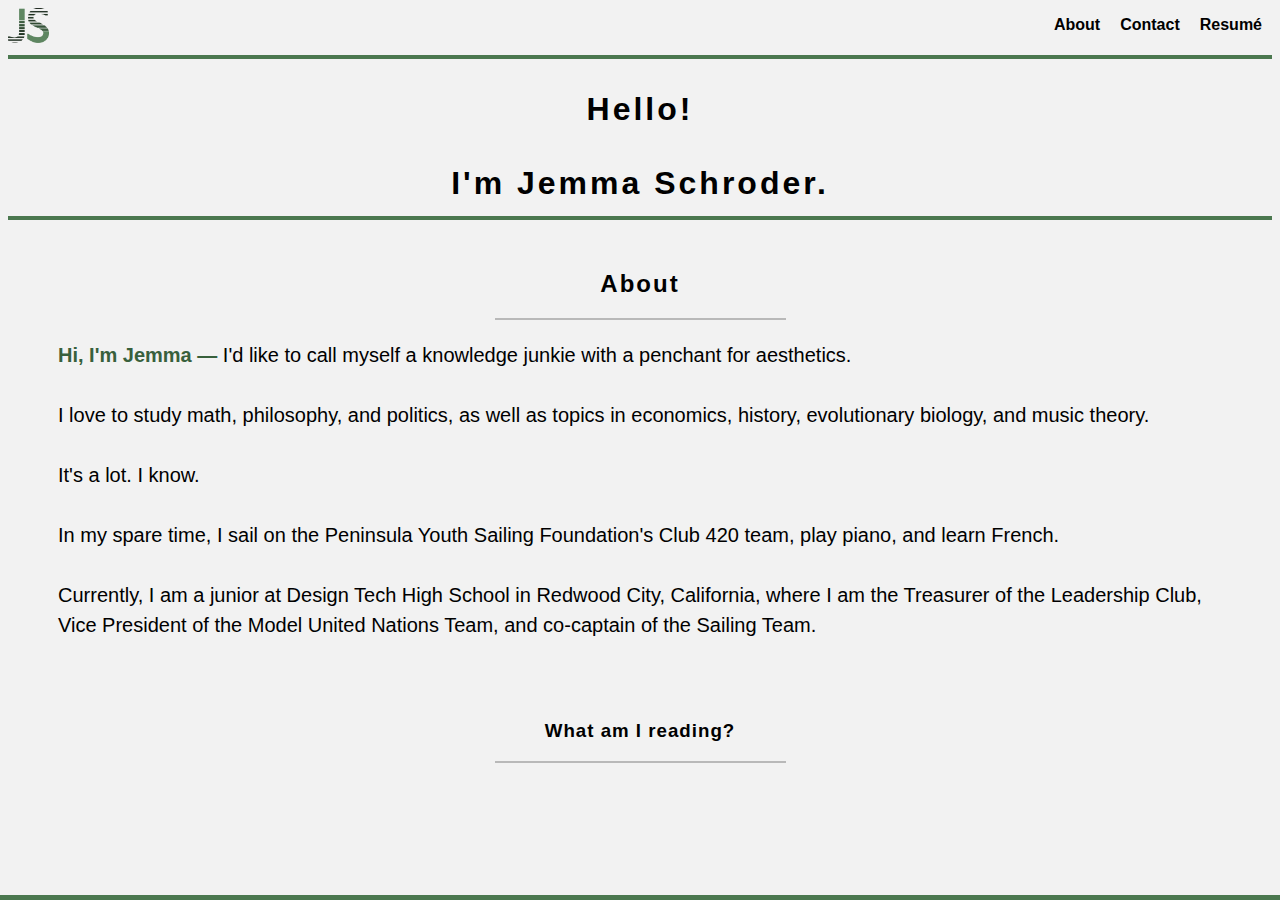
==== index.html @ c81b10c9 "updated text and improved aesthetic" ====
<!doctype html>
<html>

<head>
    <meta charset="utf-8">
    <meta name="viewport" content="width=device-width, initial-scale=1">
    <style></style>
    <title>Me</title>
   <link rel="stylesheet" type="text/css" href="styles/main.css">
    <link rel="stylesheet" type="text/css" href="styles/override.css">


    <style>
        
    </style>

</head>

<body>
        
    <div id="top">

        
            <ul id="header">
                <li style="float:left"><img src="name_logo_3.png" width="41" height="35"></a></li>
                <li><a href="resume.html">Resumé</a></li>
                <li><a href="contact.html">Contact</a></li>
                <li><a href="index.html">About</a></li>
            </ul>
        
            <hr id=#topln>
        

        <h1 id="name">
            Hello!
            <br />
            <br />
            I'm Jemma Schroder.
        </h1>

    </div>
    
    <hr>

    <div id="main">
        <h2>
            About
        </h2>
        <hr id="small">
        <p>
                <a style="color: #38603c; font-weight: bold;" >Hi, I'm Jemma — </a> I'd like to call myself a
                knowledge junkie with a penchant for aesthetics. <br />
                <br />
                I love to study math, philosophy, and politics, as well as topics in economics, history, evolutionary biology, and music theory. 
                <br />
                <br />
                It's a lot. I know.
                <br />
                <br />
                In my spare time, I sail on the Peninsula Youth Sailing Foundation's Club 420 team, play piano, and learn French.
                <br />
                <br />
                Currently, I am a junior at Design Tech High School in Redwood City, California, where I am the Treasurer 
                of the Leadership Club, Vice President of the Model United Nations Team, and co-captain of the Sailing Team. 
                <br />
                <br />
                
                <br />
        </p>

        <h3>
            What am I reading?
        </h3>
        <hr id="small">
        <p>
           
        </p>
    </div>

    <div class="footer">
          </div>
</body>

</html>
---- styles/main.css ----
#name {
    text-align: center;
    /*font-family: 'Source Sans Pro', sans-serif;
    /*color:#67ae6d;
    size: 100;*/
    font-family: 'Helvetica', serif;
    color:black;
    position: relative;
    transform: translateY(+10%);
    letter-spacing: 3px;
    

}

#top {
    min-height:200px;
    
    /*background-image: url("screensaver_bw2.png");*/
}

#header {
    font-family: 'Helvetica', sans-serif;
    font-weight: bold;
}

h2 { 
    color: black;
    font-family: 'Helvetica', serif;
    text-align: center;
    font-size: x-large;
    letter-spacing: 2px;
    
}

h3 { 
color: black;
font-family: 'Helvetica', sans-serif;
text-align: center;
letter-spacing: 1px;
}

p {
    font-family: 'Helvetica', sans-serif; 
    line-height:30px;
    font-size: 20px;;
}

hr {
    display: block;
    height: 0px;
    border: 0;
    border-top: 4px solid #4B784F;
    margin: 0, 0;
    padding: 0;
    
    }
    
body{
        /*background-color: #E3E3E3;*/
        background-color: #F2F2F2;
}

#main {
    margin:50px;
}

#link {
    color: #4B784F
}

.footer {
    position: fixed;
    left: 0;
    bottom: 0;
    width: 100%;
    background-color: #4B784F;
    color: white;
    text-align: center;
    min-height:5px;
}


ul {
    list-style-type: none;
    margin: 0;
    padding: 0;
    overflow: hidden;
    /*background-color: #E3E3E3;*/
}
li {
    float: right;
}
li a {
    display: block;
    color: black;
    text-align: center;
    padding: 8px 10px;
    text-decoration: none;
}
li a:hover {
    background-color: #a8c6aa;
}
---- styles/override.css ----
#small {
    display: block;
    height: 0px;
    border: 0;
    border-top: 2px solid #B9B9B9;
    width: 25%;
}

#email {
    font-size: x-large;
    text-align: center;
}
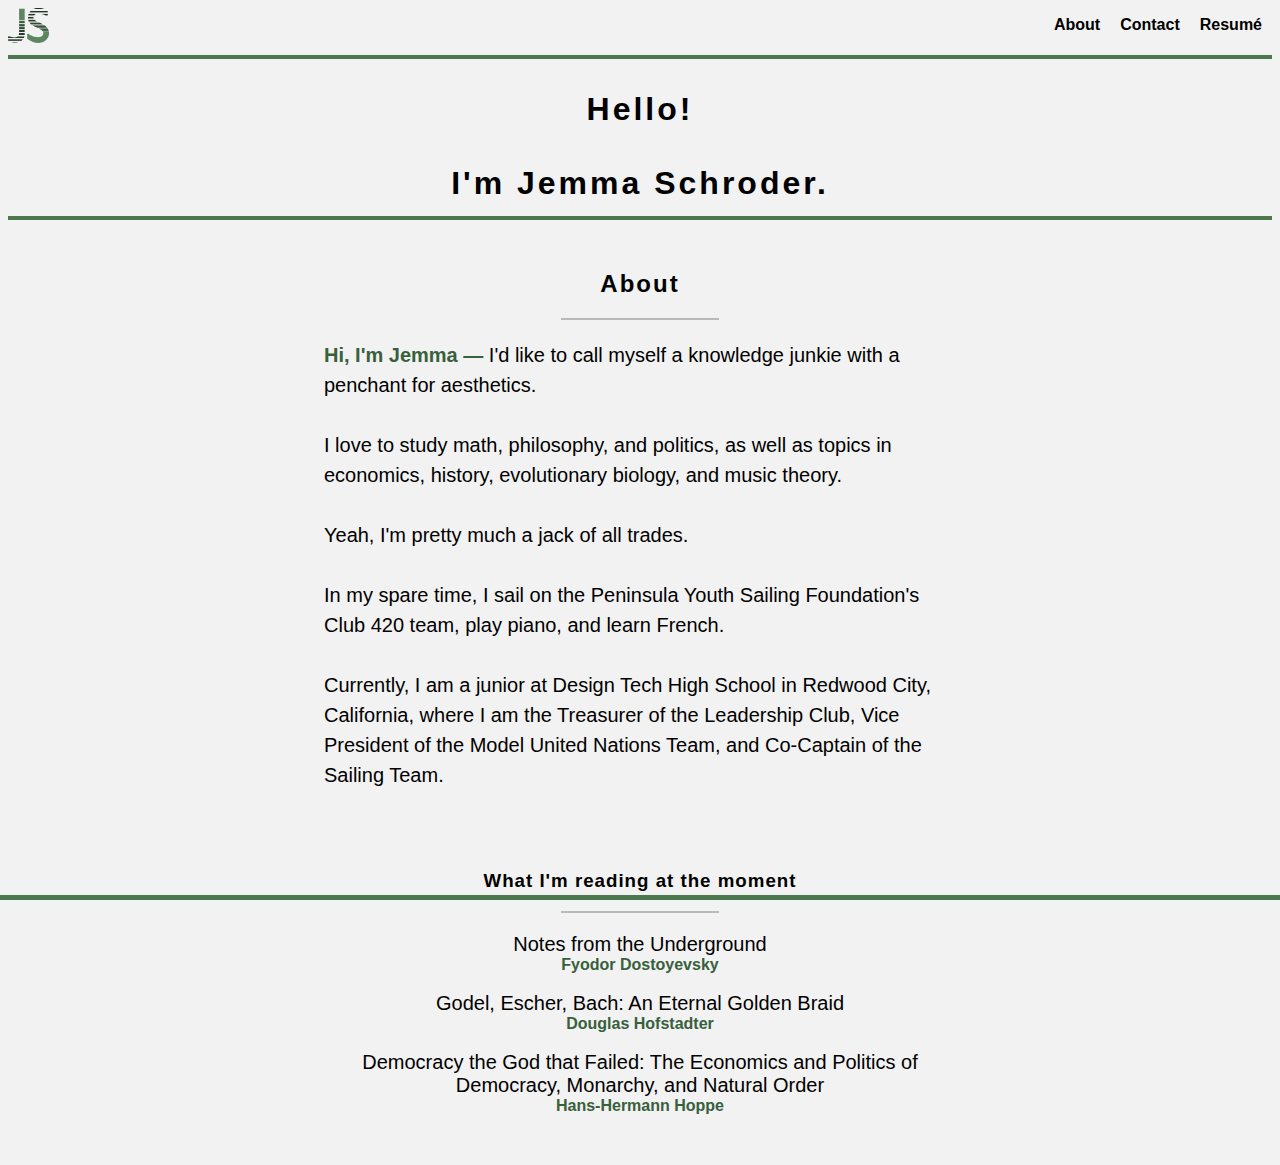
==== commit 493d884b: "fixed margins and added text" ====
--- a/index.html
+++ b/index.html
@@ -4,32 +4,27 @@
 <head>
     <meta charset="utf-8">
     <meta name="viewport" content="width=device-width, initial-scale=1">
-    <style></style>
     <title>Me</title>
-   <link rel="stylesheet" type="text/css" href="styles/main.css">
+    <link rel="stylesheet" type="text/css" href="styles/main.css">
     <link rel="stylesheet" type="text/css" href="styles/override.css">
 
-
-    <style>
-        
-    </style>
 
 </head>
 
 <body>
-        
+
     <div id="top">
 
-        
-            <ul id="header">
-                <li style="float:left"><img src="name_logo_3.png" width="41" height="35"></a></li>
-                <li><a href="resume.html">Resumé</a></li>
-                <li><a href="contact.html">Contact</a></li>
-                <li><a href="index.html">About</a></li>
-            </ul>
-        
-            <hr id=#topln>
-        
+
+        <ul id="header">
+            <li style="float:left"><img src="name_logo_3.png" width="41" height="35"></a></li>
+            <li><a href="resume.html">Resumé</a></li>
+            <li><a href="contact.html">Contact</a></li>
+            <li><a href="index.html">About</a></li>
+        </ul>
+
+        <hr id=#topln>
+
 
         <h1 id="name">
             Hello!
@@ -39,7 +34,7 @@
         </h1>
 
     </div>
-    
+
     <hr>
 
     <div id="main">
@@ -48,37 +43,50 @@
         </h2>
         <hr id="small">
         <p>
-                <a style="color: #38603c; font-weight: bold;" >Hi, I'm Jemma — </a> I'd like to call myself a
-                knowledge junkie with a penchant for aesthetics. <br />
-                <br />
-                I love to study math, philosophy, and politics, as well as topics in economics, history, evolutionary biology, and music theory. 
-                <br />
-                <br />
-                It's a lot. I know.
-                <br />
-                <br />
-                In my spare time, I sail on the Peninsula Youth Sailing Foundation's Club 420 team, play piano, and learn French.
-                <br />
-                <br />
-                Currently, I am a junior at Design Tech High School in Redwood City, California, where I am the Treasurer 
-                of the Leadership Club, Vice President of the Model United Nations Team, and co-captain of the Sailing Team. 
-                <br />
-                <br />
-                
-                <br />
+            <a style="color: #38603c; font-weight: bold;">Hi, I'm Jemma — </a> I'd like to call myself a
+            knowledge junkie with a penchant for aesthetics. <br />
+            <br />
+            I love to study math, philosophy, and politics, as well as topics in economics, history, evolutionary
+            biology, and music theory.
+            <br />
+            <br />
+            Yeah, I'm pretty much a jack of all trades.
+            <br />
+            <br />
+            In my spare time, I sail on the Peninsula Youth Sailing Foundation's Club 420 team, play piano, and learn
+            French.
+            <br />
+            <br />
+            Currently, I am a junior at Design Tech High School in Redwood City, California, where I am the Treasurer
+            of the Leadership Club, Vice President of the Model United Nations Team, and Co-Captain of the Sailing
+            Team.
+            <br />
+            <br />
+
+            <br />
         </p>
 
         <h3>
-            What am I reading?
+            What I'm reading at the moment
         </h3>
         <hr id="small">
-        <p>
-           
+        <p id="nospace">
+            <div id="bookname">Notes from the Underground</div>
+            <div id="subtext">Fyodor Dostoyevsky</div>
+            <br />
+            <div id="bookname">Godel, Escher, Bach: An Eternal Golden Braid</div>
+            <div id="subtext">Douglas Hofstadter</div>
+            <br />
+            <div id="bookname">Democracy the God that Failed: The Economics and Politics of Democracy, Monarchy, and
+                Natural Order</div>
+            <div id="subtext">
+                Hans-Hermann Hoppe
+            </div>
         </p>
-    </div>
 
-    <div class="footer">
-          </div>
+
+        <div class="footer">
+        </div>
 </body>
 
 </html>--- a/styles/main.css
+++ b/styles/main.css
@@ -8,8 +8,6 @@
     position: relative;
     transform: translateY(+10%);
     letter-spacing: 3px;
-    
-
 }
 
 #top {
@@ -28,15 +26,14 @@
     font-family: 'Helvetica', serif;
     text-align: center;
     font-size: x-large;
-    letter-spacing: 2px;
-    
+    letter-spacing: 2px;  
 }
 
 h3 { 
-color: black;
-font-family: 'Helvetica', sans-serif;
-text-align: center;
-letter-spacing: 1px;
+    color: black;
+    font-family: 'Helvetica', sans-serif;
+    text-align: center;
+    letter-spacing: 1px;
 }
 
 p {
@@ -52,16 +49,19 @@
     border-top: 4px solid #4B784F;
     margin: 0, 0;
     padding: 0;
-    
     }
     
-body{
-        /*background-color: #E3E3E3;*/
-        background-color: #F2F2F2;
+body {   
+    background-color: #F2F2F2;
 }
 
 #main {
-    margin:50px;
+    margin-top:50px;
+    margin-bottom:50px;
+    margin-left: 25%;
+    margin-right: 25%;  
+    
+
 }
 
 #link {
@@ -79,7 +79,6 @@
     min-height:5px;
 }
 
-
 ul {
     list-style-type: none;
     margin: 0;
@@ -87,9 +86,11 @@
     overflow: hidden;
     /*background-color: #E3E3E3;*/
 }
+
 li {
     float: right;
 }
+
 li a {
     display: block;
     color: black;
@@ -97,6 +98,7 @@
     padding: 8px 10px;
     text-decoration: none;
 }
+
 li a:hover {
     background-color: #a8c6aa;
 }
--- a/styles/override.css
+++ b/styles/override.css
@@ -9,4 +9,37 @@
 #email {
     font-size: x-large;
     text-align: center;
+}
+
+#nospace {
+    line-height: 3px;
+}
+
+#bookname {
+    color: black;
+    text-align: center;
+    font-size: 20px;
+    font-family: 'Helvetica', serif;
+}
+
+#subtext {
+    color: #38603c;
+    /*585858*/
+    font-weight: bold;
+    text-align: center;
+    font-size: medium;
+    font-family: 'Helvetica', serif;
+}
+
+.embed {
+    width: 900px;
+    margin-left: auto ;
+    margin-right: auto ;   
+}
+
+#resume {
+    width: 900px;
+    margin-left: auto;
+    margin-right: auto;   
+    align: center;
 }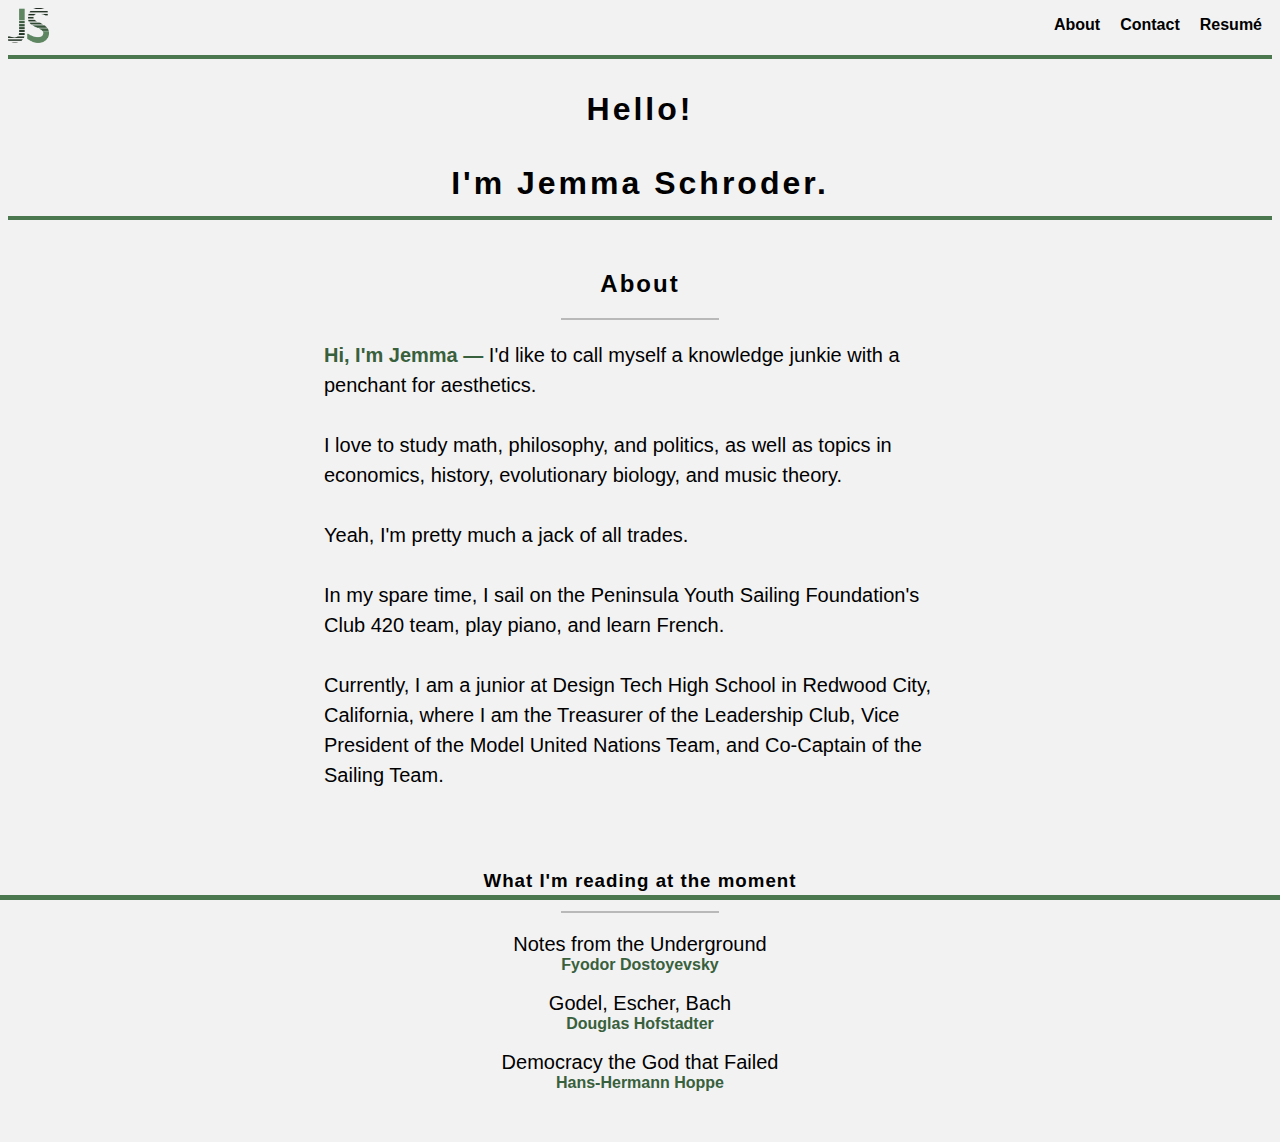
==== commit 6dab8070: "mobile optimization" ====
--- a/index.html
+++ b/index.html
@@ -4,7 +4,7 @@
 <head>
     <meta charset="utf-8">
     <meta name="viewport" content="width=device-width, initial-scale=1">
-    <title>Me</title>
+    <title>About</title>
     <link rel="stylesheet" type="text/css" href="styles/main.css">
     <link rel="stylesheet" type="text/css" href="styles/override.css">
 
@@ -74,11 +74,10 @@
             <div id="bookname">Notes from the Underground</div>
             <div id="subtext">Fyodor Dostoyevsky</div>
             <br />
-            <div id="bookname">Godel, Escher, Bach: An Eternal Golden Braid</div>
+            <div id="bookname">Godel, Escher, Bach</div>
             <div id="subtext">Douglas Hofstadter</div>
             <br />
-            <div id="bookname">Democracy the God that Failed: The Economics and Politics of Democracy, Monarchy, and
-                Natural Order</div>
+            <div id="bookname">Democracy the God that Failed</div>
             <div id="subtext">
                 Hans-Hermann Hoppe
             </div>
--- a/styles/main.css
+++ b/styles/main.css
@@ -102,4 +102,28 @@
 li a:hover {
     background-color: #a8c6aa;
 }
+
+#small {
+    display: block;
+    height: 0px;
+    border: 0;
+    border-top: 2px solid #B9B9B9;
+    width: 25%;
+}
+
+@media screen and (max-width: 1020px) {
+    #main {
+        margin-top:50px;
+        margin-bottom:50px;
+        margin-left: 7%;
+        margin-right: 7%;  
+    }
+    #small {
+        display: block;
+        height: 0px;
+        border: 0;
+        border-top: 2px solid #B9B9B9;
+        width: 40%;
+    }
+  }
     
--- a/styles/override.css
+++ b/styles/override.css
@@ -1,10 +1,10 @@
-#small {
+/*#small {
     display: block;
     height: 0px;
     border: 0;
     border-top: 2px solid #B9B9B9;
     width: 25%;
-}
+}*/
 
 #email {
     font-size: x-large;
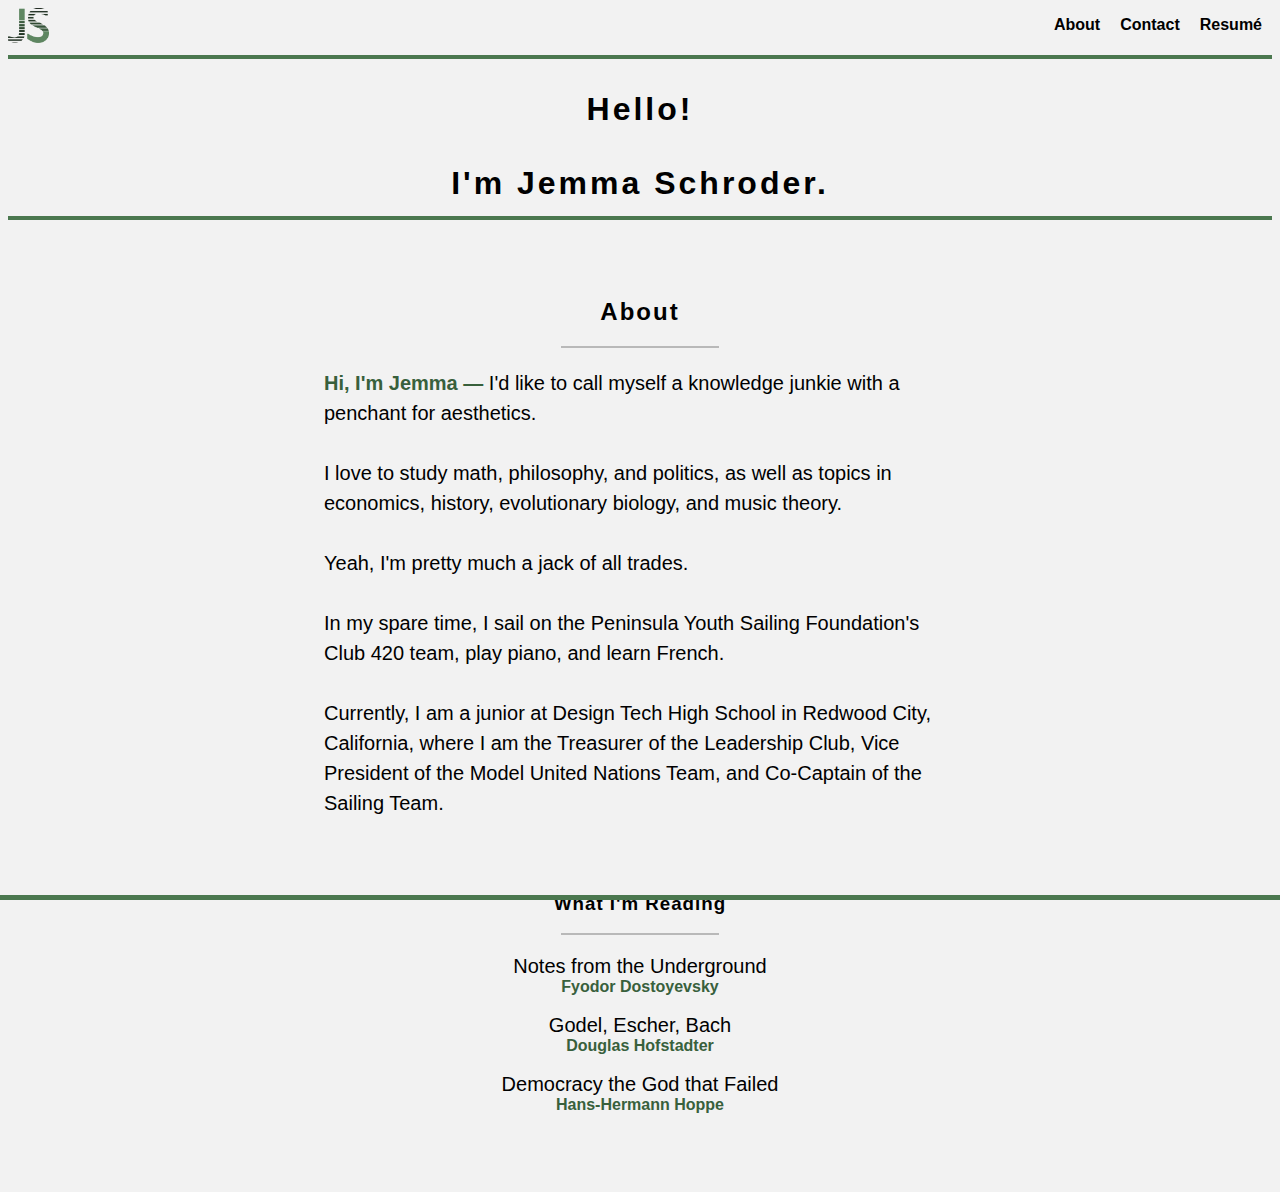
==== commit 0af5fa18: "updated code and contact page" ====
--- a/index.html
+++ b/index.html
@@ -13,79 +13,87 @@
 
 <body>
 
-    <div id="top">
+
+    <div class="flex-container">
+        <div>
+            <div id="top">
 
 
-        <ul id="header">
-            <li style="float:left"><img src="name_logo_3.png" width="41" height="35"></a></li>
-            <li><a href="resume.html">Resumé</a></li>
-            <li><a href="contact.html">Contact</a></li>
-            <li><a href="index.html">About</a></li>
-        </ul>
+                <ul id="header">
+                    <li style="float:left"><img src="name_logo_3.png" width="41" height="35"></a></li>
+                    <li><a href="SchroderResume.2018.pdf">Resumé</a></li>
+                    <li><a href="contact.html">Contact</a></li>
+                    <li><a href="index.html">About</a></li>
+                </ul>
 
-        <hr id=#topln>
+                <hr id=#topln>
 
 
-        <h1 id="name">
-            Hello!
+                <h1 id="name">
+                    Hello!
+                    <br />
+                    <br />
+                    I'm Jemma Schroder.
+                </h1>
+
+
+            </div>
+
+            <hr>
+        </div>
+        <div id="main">
+            <h2>About</h2>
+            <hr id="small">
+            <p>
+                <a style="color: #38603c; font-weight: bold;">Hi, I'm Jemma — </a> I'd like to call myself a
+                knowledge junkie with a penchant for aesthetics. <br />
+                <br />
+                I love to study math, philosophy, and politics, as well as topics in economics, history, evolutionary
+                biology, and music theory.
+                <br />
+                <br />
+                Yeah, I'm pretty much a jack of all trades.
+                <br />
+                <br />
+                In my spare time, I sail on the Peninsula Youth Sailing Foundation's Club 420 team, play piano, and
+                learn
+                French.
+                <br />
+                <br />
+                Currently, I am a junior at Design Tech High School in Redwood City, California, where I am the
+                Treasurer
+                of the Leadership Club, Vice President of the Model United Nations Team, and Co-Captain of the Sailing
+                Team.
+                <br />
+
+            </p>
             <br />
             <br />
-            I'm Jemma Schroder.
-        </h1>
+            <h3>
+                    What I'm Reading
+                </h3>
+    
+                <hr id="small">
+                <p id="nospace">
+                    <div id="bookname">Notes from the Underground</div>
+                    <div id="subtext">Fyodor Dostoyevsky</div>
+                    <br />
+                    <div id="bookname">Godel, Escher, Bach</div>
+                    <div id="subtext">Douglas Hofstadter</div>
+                    <br />
+                    <div id="bookname">Democracy the God that Failed</div>
+                    <div id="subtext">Hans-Hermann Hoppe</div>
+                </p>
+            </div>
+        </div>
 
-    </div>
+    
 
-    <hr>
-
-    <div id="main">
-        <h2>
-            About
-        </h2>
-        <hr id="small">
-        <p>
-            <a style="color: #38603c; font-weight: bold;">Hi, I'm Jemma — </a> I'd like to call myself a
-            knowledge junkie with a penchant for aesthetics. <br />
-            <br />
-            I love to study math, philosophy, and politics, as well as topics in economics, history, evolutionary
-            biology, and music theory.
-            <br />
-            <br />
-            Yeah, I'm pretty much a jack of all trades.
-            <br />
-            <br />
-            In my spare time, I sail on the Peninsula Youth Sailing Foundation's Club 420 team, play piano, and learn
-            French.
-            <br />
-            <br />
-            Currently, I am a junior at Design Tech High School in Redwood City, California, where I am the Treasurer
-            of the Leadership Club, Vice President of the Model United Nations Team, and Co-Captain of the Sailing
-            Team.
-            <br />
-            <br />
-
-            <br />
-        </p>
-
-        <h3>
-            What I'm reading at the moment
-        </h3>
-        <hr id="small">
-        <p id="nospace">
-            <div id="bookname">Notes from the Underground</div>
-            <div id="subtext">Fyodor Dostoyevsky</div>
-            <br />
-            <div id="bookname">Godel, Escher, Bach</div>
-            <div id="subtext">Douglas Hofstadter</div>
-            <br />
-            <div id="bookname">Democracy the God that Failed</div>
-            <div id="subtext">
-                Hans-Hermann Hoppe
-            </div>
-        </p>
+    <div>
+        <div class="footer">
+        </div>
 
 
-        <div class="footer">
-        </div>
 </body>
 
 </html>--- a/styles/main.css
+++ b/styles/main.css
@@ -100,7 +100,8 @@
 }
 
 li a:hover {
-    background-color: #a8c6aa;
+    /*background-color: #a8c6aa;*/
+    color: #4B784F;
 }
 
 #small {
@@ -127,3 +128,7 @@
     }
   }
     
+  .flex-container {
+    display: flex;
+    flex-direction: column;
+  }
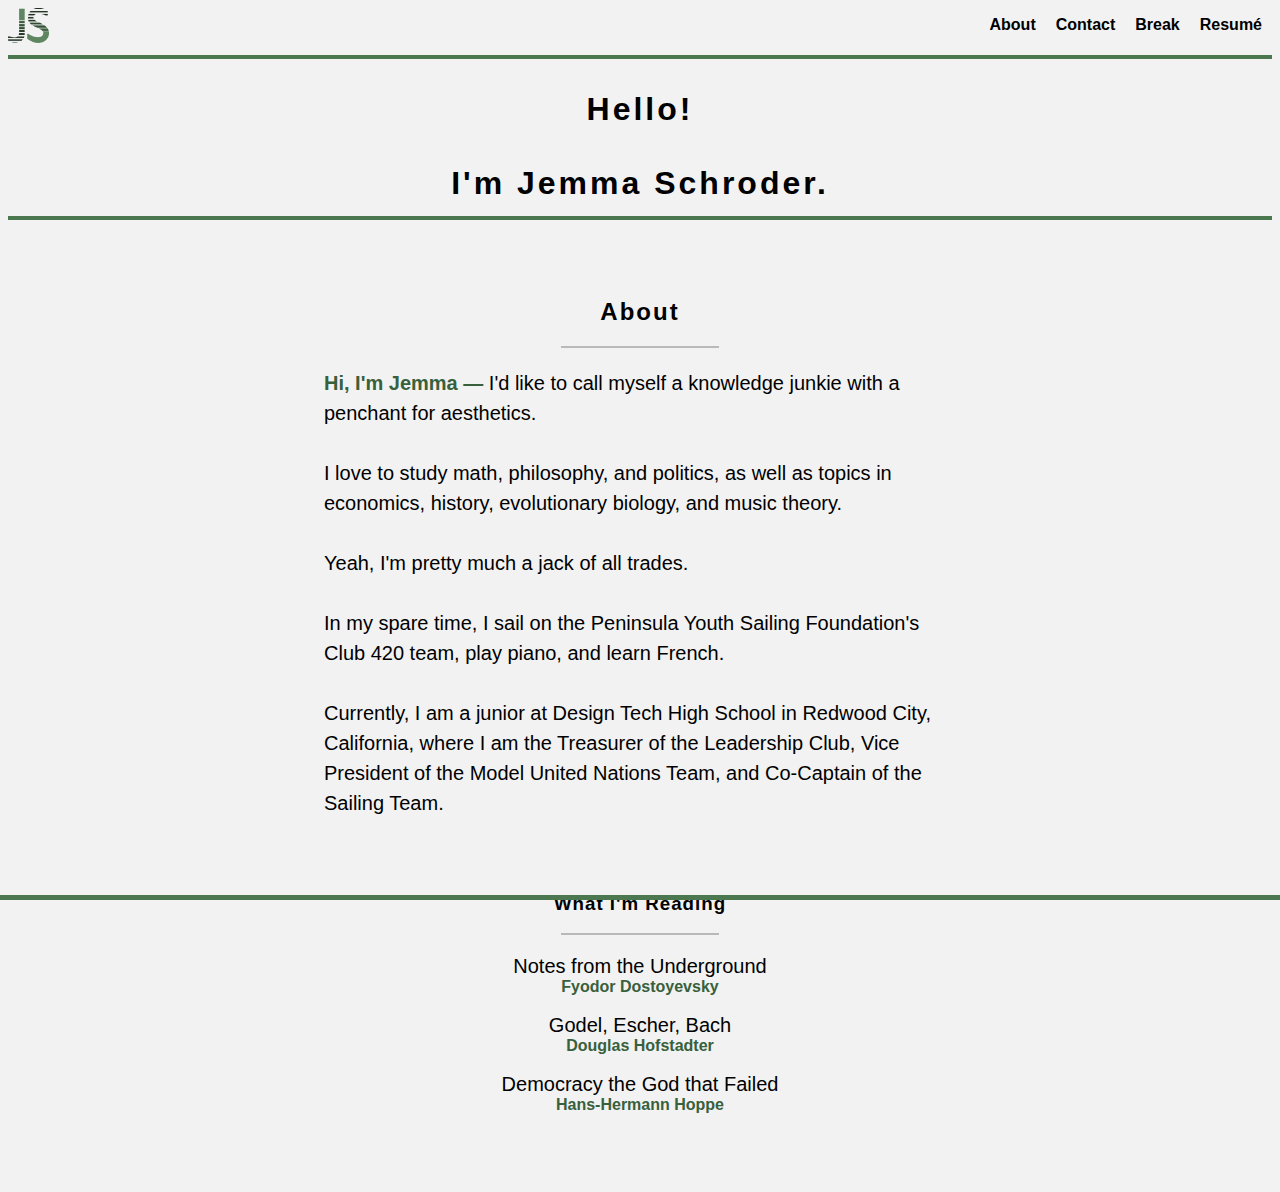
==== commit 0c2a4f8b: "first" ====
--- a/index.html
+++ b/index.html
@@ -22,6 +22,7 @@
                 <ul id="header">
                     <li style="float:left"><img src="name_logo_3.png" width="41" height="35"></a></li>
                     <li><a href="SchroderResume.2018.pdf">Resumé</a></li>
+                    <li><a href="break.html">Break</a></li>
                     <li><a href="contact.html">Contact</a></li>
                     <li><a href="index.html">About</a></li>
                 </ul>
--- a/styles/main.css
+++ b/styles/main.css
@@ -8,6 +8,10 @@
     position: relative;
     transform: translateY(+10%);
     letter-spacing: 3px;
+}
+
+#book {
+    text-align:center;
 }
 
 #top {
@@ -112,6 +116,8 @@
     width: 25%;
 }
 
+
+
 @media screen and (max-width: 1020px) {
     #main {
         margin-top:50px;
--- a/styles/override.css
+++ b/styles/override.css
@@ -42,4 +42,9 @@
     margin-left: auto;
     margin-right: auto;   
     align: center;
+}
+
+#chap {
+    text-align: center;
+    line-height: 40px;
 }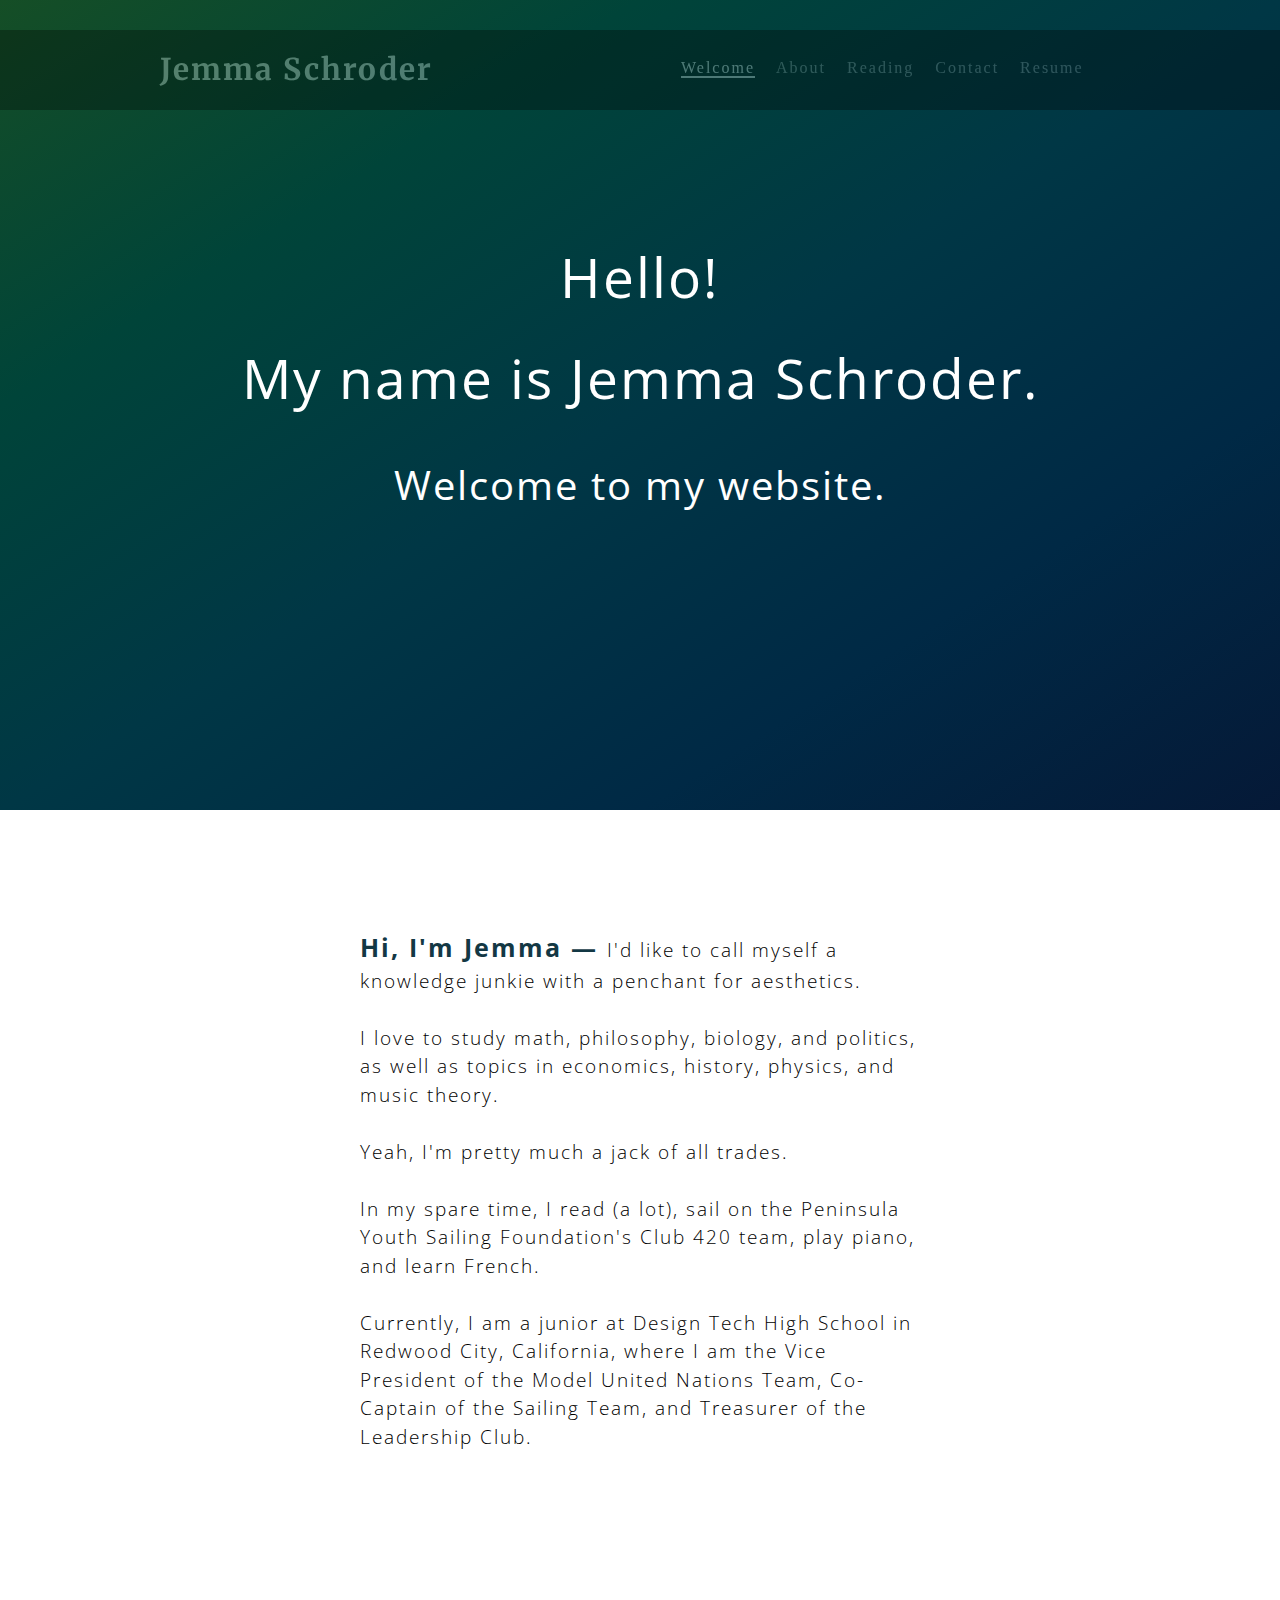
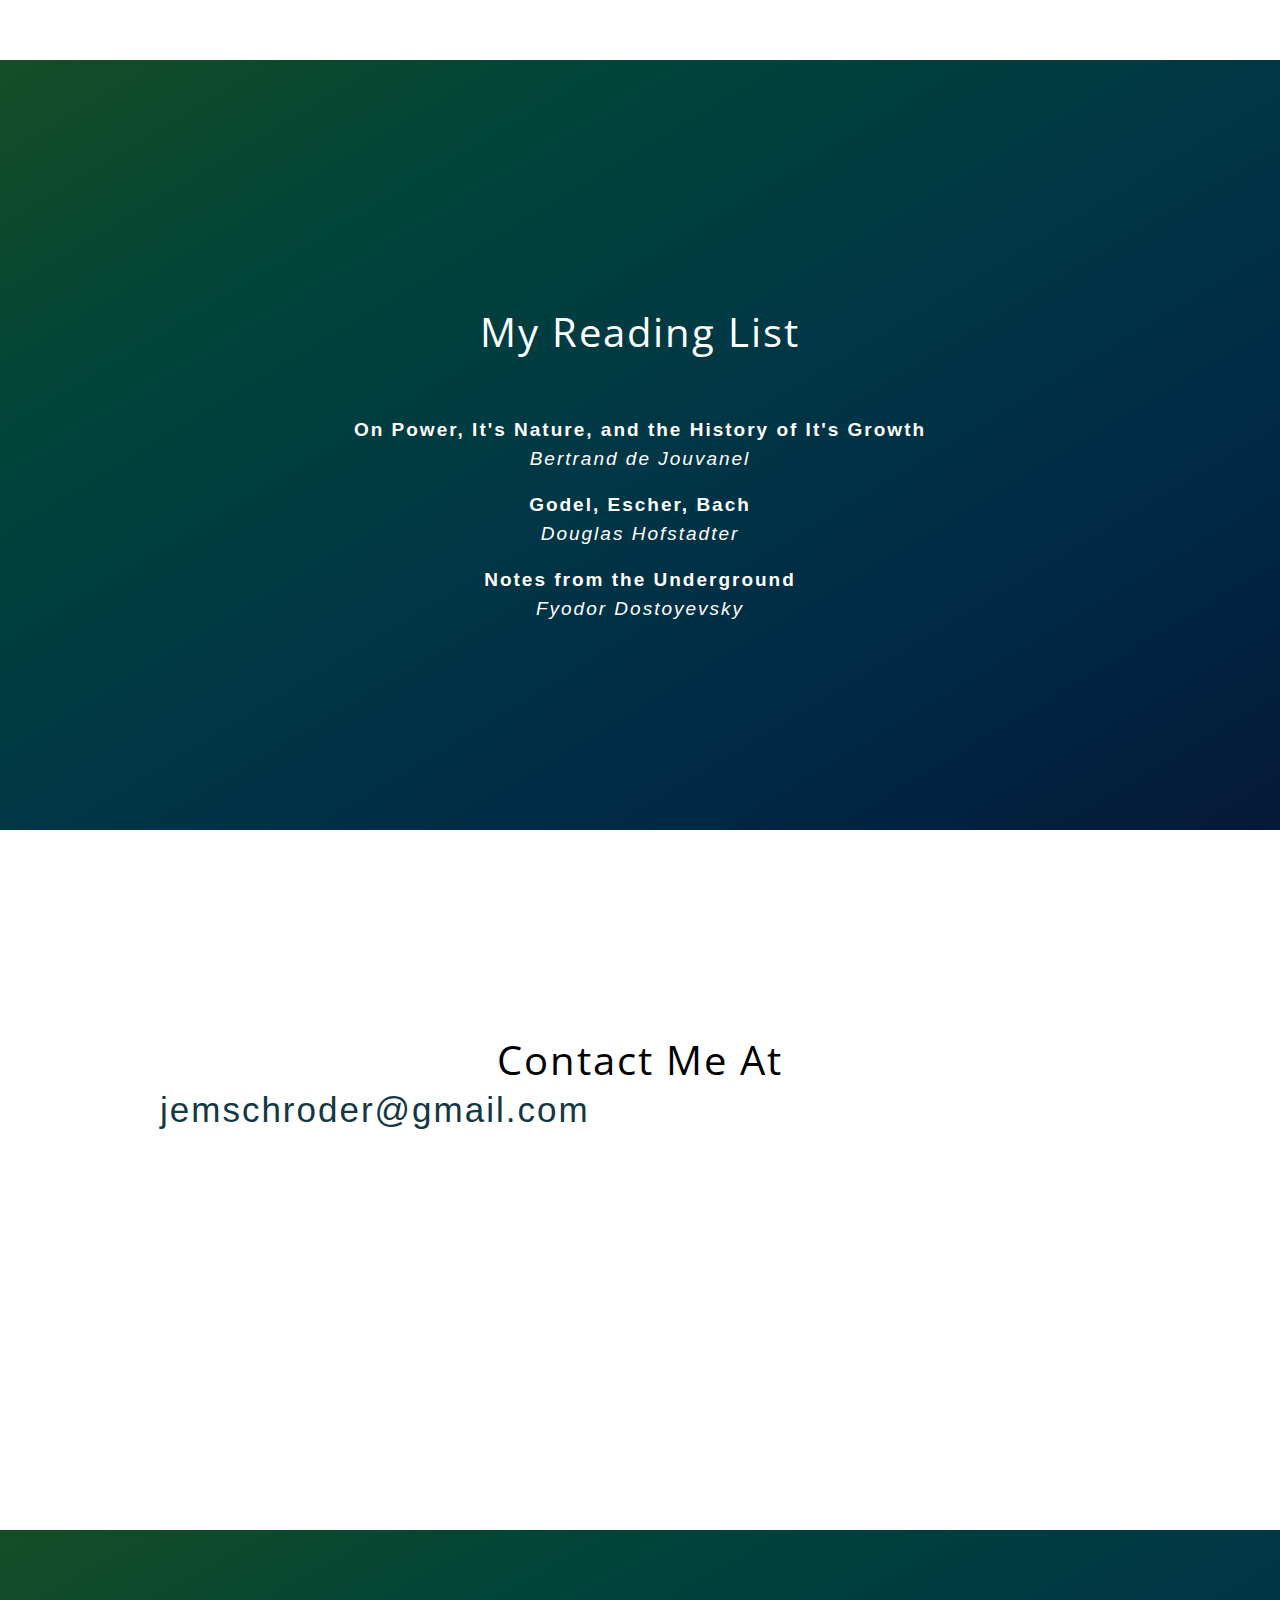
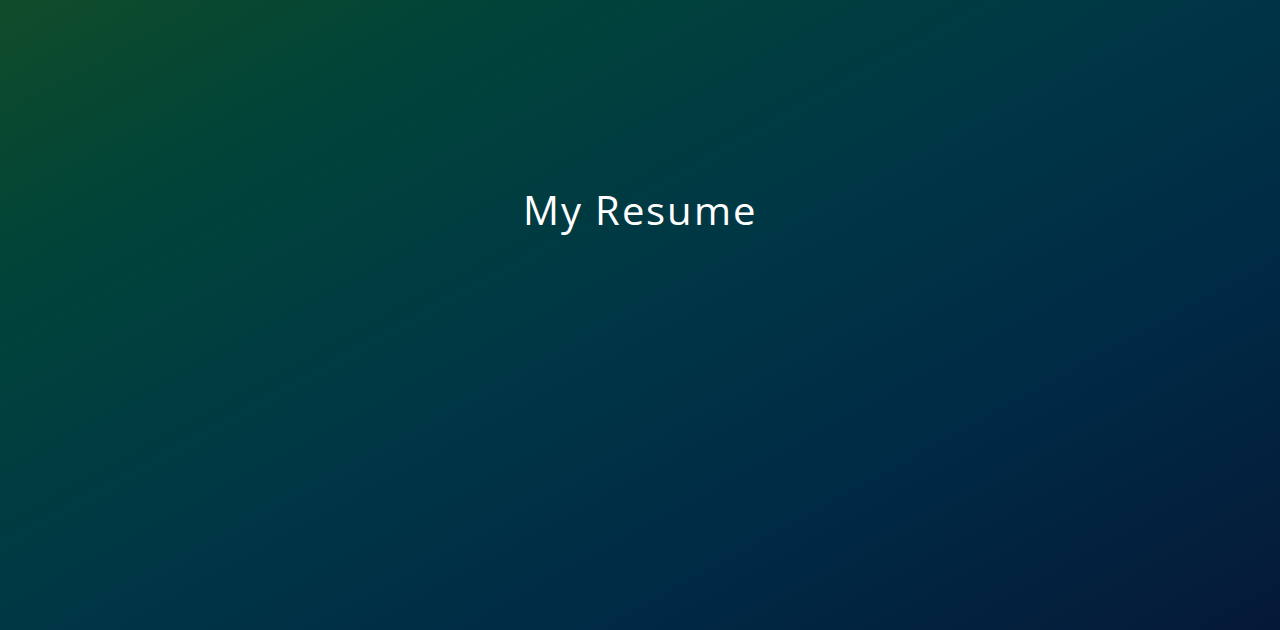
==== commit 3eff0b77: "looks good" ====
--- a/index.html
+++ b/index.html
@@ -1,100 +1,105 @@
-<!doctype html>
-<html>
+<!DOCTYPE html>
+<html lang="en">
+    <head>
+        <meta http-equiv="Content-Type" content="text/html; charset=utf-8" />
+        <title>Jemma Schroder</title>
+        <link rel="stylesheet" type="text/css" href="styles/main.css">
+       <link rel="stylesheet" type="text/css" href="index.js">
 
-<head>
-    <meta charset="utf-8">
-    <meta name="viewport" content="width=device-width, initial-scale=1">
-    <title>About</title>
-    <link rel="stylesheet" type="text/css" href="styles/main.css">
-    <link rel="stylesheet" type="text/css" href="styles/override.css">
+        <script type="text/javascript" src="js/jquery-1.10.2.min.js"></script>
+    </head>
 
 
-</head>
 
-<body>
+    <body>
+    <!----- HEADER START---> 
+        <header id="header">
+            <div class="content">
+                <div id="logo"><a href=""> Jemma Schroder </a></div>
+                <nav id="nav">
+                    <ul>
+                        <li><a href="#slide1" class="active" title="Next Section" >Welcome</a></li>
+                        <li><a href="#slide2" title="Next Section">About</a></li>
+                        <li><a href="#slide3" title="Next Section">Reading</a></li>
+                        <li><a href="#slide4" title="Next Section">Contact</a></li>
+                        <li><a href="#slide5" title="Next Section">Resume</a></li>
+                    </ul>
+                </nav>
+            </div>
+        </header>
 
-
-    <div class="flex-container">
-        <div>
-            <div id="top">
-
-
-                <ul id="header">
-                    <li style="float:left"><img src="name_logo_3.png" width="41" height="35"></a></li>
-                    <li><a href="SchroderResume.2018.pdf">Resumé</a></li>
-                    <li><a href="break.html">Break</a></li>
-                    <li><a href="contact.html">Contact</a></li>
-                    <li><a href="index.html">About</a></li>
-                </ul>
-
-                <hr id=#topln>
-
-
-                <h1 id="name">
-                    Hello!
+        <div id="slide1">
+            <div class="content">
+                <br>
+                <br>
+                <h1>Hello!</h1>
+                <br>
+                <h1>My name is Jemma Schroder.</h1>
+                <br>
+                <br>
+                <h2>Welcome to my website.</h2>
+            </div>
+        </div>
+        <div id="slide2">
+            <div class="content" >
+            <p>
+                    <a style="color: #133844; font-weight: bold; font-size: 25px;">Hi, I'm Jemma — </a> I'd like to call myself a
+                    knowledge junkie with a penchant for aesthetics. <br />
+                    <br />
+                    I love to study math, philosophy, biology, and politics, as well as topics in economics, history, physics, and music theory.
                     <br />
                     <br />
-                    I'm Jemma Schroder.
-                </h1>
+                    Yeah, I'm pretty much a jack of all trades.
+                    <br />
+                    <br />
+                    In my spare time, I read (a lot), sail on the Peninsula Youth Sailing Foundation's Club 420 team, play piano, and
+                    learn
+                    French.
+                    <br />
+                    <br />
+                    Currently, I am a junior at Design Tech High School in Redwood City, California, where I am the
+                     Vice President of the Model United Nations Team, Co-Captain of the Sailing
+                    Team, and Treasurer of the Leadership Club.
+                    <br />
+    
+                </p>
+            </div> 
+        </div> 
+        <div id="slide3">
+            <div class="content">
+                    <br>
+                    <br>
+                    <br>
+                    <br>
+                <h2>My Reading List</h2>
+                <br>
+                <br>
+                <br>
+                        <div id="bookname">On Power, It's Nature, and the History of It's Growth</div>
+                        <div id="subtext">Bertrand de Jouvanel</div>
+                        <br />
+                        <div id="bookname">Godel, Escher, Bach</div>
+                        <div id="subtext">Douglas Hofstadter</div>
+                        <br />
+                        <div id="bookname">Notes from the Underground</div>
+                        <div id="subtext">Fyodor Dostoyevsky</div>
+                    </p>
+            </div> 
+        </div> 
+        
+        <div id="slide4">
+            <div class="content">
+                <h2 style="color: black;">Contact Me At</h2>
+                <a id="email" href="mailto:jemschroder@gmail.com">jemschroder@gmail.com</a>
+            </div> 
+        </div> 
+        
+        <div id="slide5">
+            <div class="content">
+                <h2>My Resume</h2>
+            </div> 
+        </div> 
+        <!----- SLIDES END --->
+       </body>
+       </html>
 
-
-            </div>
-
-            <hr>
-        </div>
-        <div id="main">
-            <h2>About</h2>
-            <hr id="small">
-            <p>
-                <a style="color: #38603c; font-weight: bold;">Hi, I'm Jemma — </a> I'd like to call myself a
-                knowledge junkie with a penchant for aesthetics. <br />
-                <br />
-                I love to study math, philosophy, and politics, as well as topics in economics, history, evolutionary
-                biology, and music theory.
-                <br />
-                <br />
-                Yeah, I'm pretty much a jack of all trades.
-                <br />
-                <br />
-                In my spare time, I sail on the Peninsula Youth Sailing Foundation's Club 420 team, play piano, and
-                learn
-                French.
-                <br />
-                <br />
-                Currently, I am a junior at Design Tech High School in Redwood City, California, where I am the
-                Treasurer
-                of the Leadership Club, Vice President of the Model United Nations Team, and Co-Captain of the Sailing
-                Team.
-                <br />
-
-            </p>
-            <br />
-            <br />
-            <h3>
-                    What I'm Reading
-                </h3>
-    
-                <hr id="small">
-                <p id="nospace">
-                    <div id="bookname">Notes from the Underground</div>
-                    <div id="subtext">Fyodor Dostoyevsky</div>
-                    <br />
-                    <div id="bookname">Godel, Escher, Bach</div>
-                    <div id="subtext">Douglas Hofstadter</div>
-                    <br />
-                    <div id="bookname">Democracy the God that Failed</div>
-                    <div id="subtext">Hans-Hermann Hoppe</div>
-                </p>
-            </div>
-        </div>
-
-    
-
-    <div>
-        <div class="footer">
-        </div>
-
-
-</body>
-
-</html>--- a/styles/main.css
+++ b/styles/main.css
@@ -1,140 +1,179 @@
-#name {
+@import url('https://fonts.googleapis.com/css?family=Merriweather|Open+Sans');
+
+body{
+    margin: 0;
+    padding: 0;
+    width: 100%;
+    letter-spacing: 2px;
+    font-family: 'helvetica';
+
+
+}
+h1 {
+    font-family: 'Open Sans', 'helvetica';
+    font-weight: 400;
+    font-size: 55px;
     text-align: center;
-    /*font-family: 'Source Sans Pro', sans-serif;
-    /*color:#67ae6d;
-    size: 100;*/
-    font-family: 'Helvetica', serif;
-    color:black;
-    position: relative;
-    transform: translateY(+10%);
-    letter-spacing: 3px;
-}
+    color: #fff;
+    margin: 0;
+    padding: 0;
+    line-height: 1.5; 
 
-#book {
-    text-align:center;
-}
-
-#top {
-    min-height:200px;
-    
-    /*background-image: url("screensaver_bw2.png");*/
-}
-
-#header {
-    font-family: 'Helvetica', sans-serif;
-    font-weight: bold;
-}
-
-h2 { 
-    color: black;
-    font-family: 'Helvetica', serif;
-    text-align: center;
-    font-size: x-large;
-    letter-spacing: 2px;  
-}
-
-h3 { 
-    color: black;
-    font-family: 'Helvetica', sans-serif;
-    text-align: center;
-    letter-spacing: 1px;
-}
-
-p {
-    font-family: 'Helvetica', sans-serif; 
-    line-height:30px;
-    font-size: 20px;;
-}
-
-hr {
-    display: block;
-    height: 0px;
-    border: 0;
-    border-top: 4px solid #4B784F;
-    margin: 0, 0;
-    padding: 0;
-    }
-    
-body {   
-    background-color: #F2F2F2;
-}
-
-#main {
-    margin-top:50px;
-    margin-bottom:50px;
-    margin-left: 25%;
-    margin-right: 25%;  
-    
 
 }
 
-#link {
-    color: #4B784F
+h2 {
+    font-family: 'Open Sans', 'helvetica';
+    font-weight: normal;
+    font-size: 40px;
+    text-align: center;
+    color: #fff;
+    margin: 0;
+    padding: 0;
+    line-height: 1.5; 
+
+}
+h3, h4, h5 {
+    font-family: 'Open Sans', 'helvetica';
+    font-weight: normal;
+    font-size: 16px;
+    text-align: center;
+    margin: 5px 0;
+    padding: 0;
+    z-index: 1;
+    position: relative;
+    line-height: 1.5; 
+
+}
+p{
+    font-size:19px;
+    color:black;
+    padding-left: 200px;
+    padding-right: 200px;
+    font-family: 'Open Sans', 'helvetica';
+    font-weight: 100;
+    text-align: left;
+    line-height: 1.5;
+}
+.center {
+    margin: 0 auto;
+}
+.content{
+    margin: 0 auto;
+    width: 960px;
+}
+.clear {
+    clear: both;
+}
+#header {
+    width: 100%;
+    background: url('../assets/header-bg.png');    height: 80px;
+    position: fixed;
+    margin-top: 30px;
+    opacity: 30%;
+}
+#nav {
+    width: 500px;
+    float: right;
+    margin-top: 20px;
+}
+#logo a {
+    font-family: 'Merriweather', serif;
+    color: #fff;
+    text-decoration: none;
+    float: left;
+    font-size: 30px;
+    margin-top: 20px;
+    color: #fff;
+    font-weight: bold;
+}
+#nav ul{
+    list-style: none;
+    display: block;
+    margin: 0 auto;
+    list-style: none;
+}
+#nav li{
+    margin-top: 9px;
+    float: left;
+    padding-left: 21px;
+}
+#nav li a {
+    color: #fff;
+    opacity:0.6;
+    font-size: 16px;
+    text-decoration: none;
+    font-family: 'Wellfleet';
+}
+#nav li a.active {
+    color: #fff;
+    opacity:1;
+    border-bottom: 2px solid #fff;
+}
+#nav li a:hover {
+    color: #fff;
+    opacity:1;
+}
+#slide1, #slide2{
+    width: 100%;
+}
+#slide1{
+    background-image: linear-gradient(to right bottom, #154e26, #004439, #003745, #002945, #051937);
+    color: #fff;
+    height: 350px;
+    margin: 0;
+    padding: 200px 0 260px 0;
+    background-size: cover;
+}
+#slide2{
+    background-color: #fff;
+    color: #333333;
+    height: 650px;
+    margin: 0 auto;
+    overflow: hidden;
+    padding: 100px 0;
+}
+#slide3{
+    background-image: linear-gradient(to right bottom, #154e26, #004439, #003745, #002945, #051937);
+   color: #fff;
+    height: 600px;
+    padding: 170px 0 0 0;
+    background-size: cover;
+}
+#slide4{
+    background-color: #fff;
+    color: #333333;
+    height: 300px;
+    padding: 200px 0;
+}
+#slide5{
+    background-image: linear-gradient(to right bottom, #154e26, #004439, #003745, #002945, #051937);
+    height: 200px;
+    margin: 0 auto;
+    padding: 250px 0;
+    color: #fff;
+    background-size: cover;
 }
 
-.footer {
-    position: fixed;
-    left: 0;
-    bottom: 0;
-    width: 100%;
-    background-color: #4B784F;
-    color: white;
+#bookname {
+    font-size:19px;
     text-align: center;
-    min-height:5px;
+    font-weight: bold;
+    line-height: 1.5; 
+
 }
 
-ul {
-    list-style-type: none;
-    margin: 0;
-    padding: 0;
-    overflow: hidden;
-    /*background-color: #E3E3E3;*/
+#subtext {
+    font-size:19px;
+    text-align: center;
+    font-style: italic;
+    line-height: 1.5; 
 }
 
-li {
-    float: right;
+#email {
+    color: #133844; 
+    text-decoration: none; 
+    font-size: 35px; 
+    text-align: center;"
 }
 
-li a {
-    display: block;
-    color: black;
-    text-align: center;
-    padding: 8px 10px;
-    text-decoration: none;
-}
-
-li a:hover {
-    /*background-color: #a8c6aa;*/
-    color: #4B784F;
-}
-
-#small {
-    display: block;
-    height: 0px;
-    border: 0;
-    border-top: 2px solid #B9B9B9;
-    width: 25%;
-}
-
-
-
-@media screen and (max-width: 1020px) {
-    #main {
-        margin-top:50px;
-        margin-bottom:50px;
-        margin-left: 7%;
-        margin-right: 7%;  
-    }
-    #small {
-        display: block;
-        height: 0px;
-        border: 0;
-        border-top: 2px solid #B9B9B9;
-        width: 40%;
-    }
-  }
-    
-  .flex-container {
-    display: flex;
-    flex-direction: column;
-  }
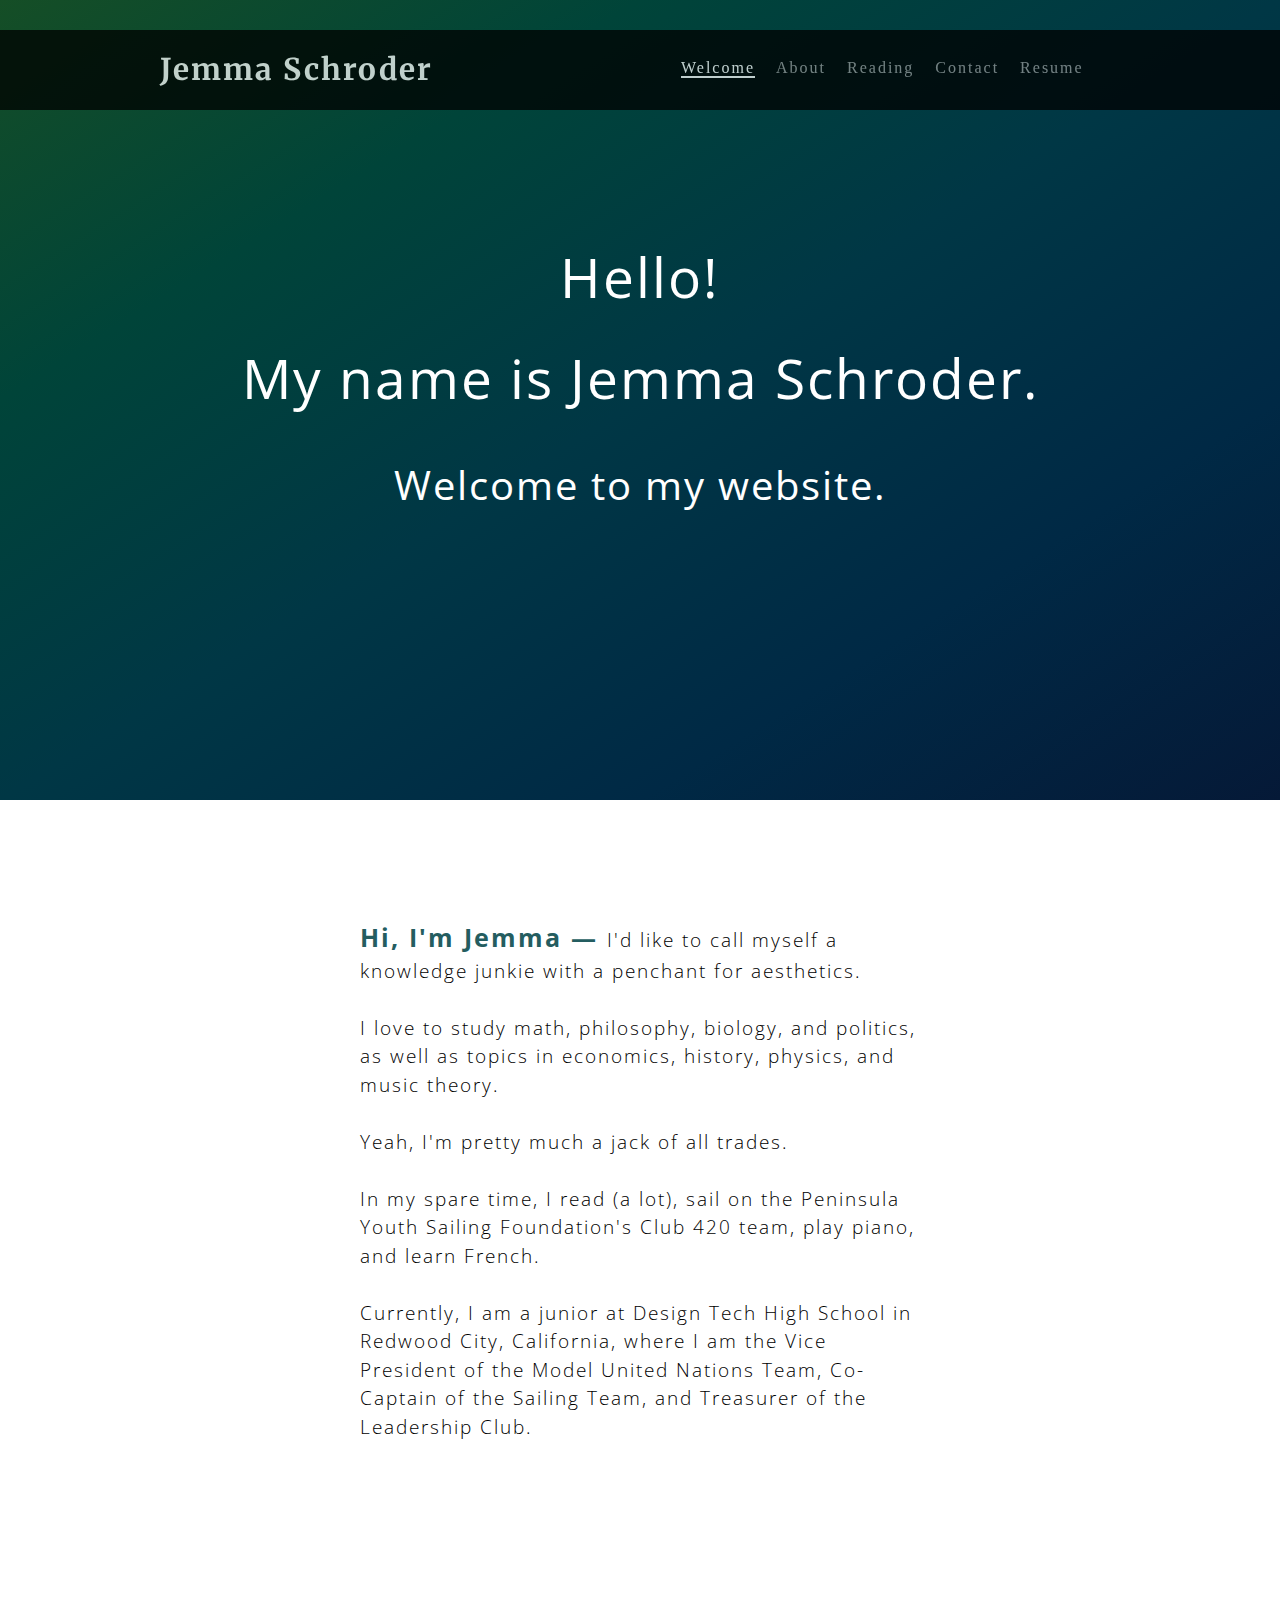
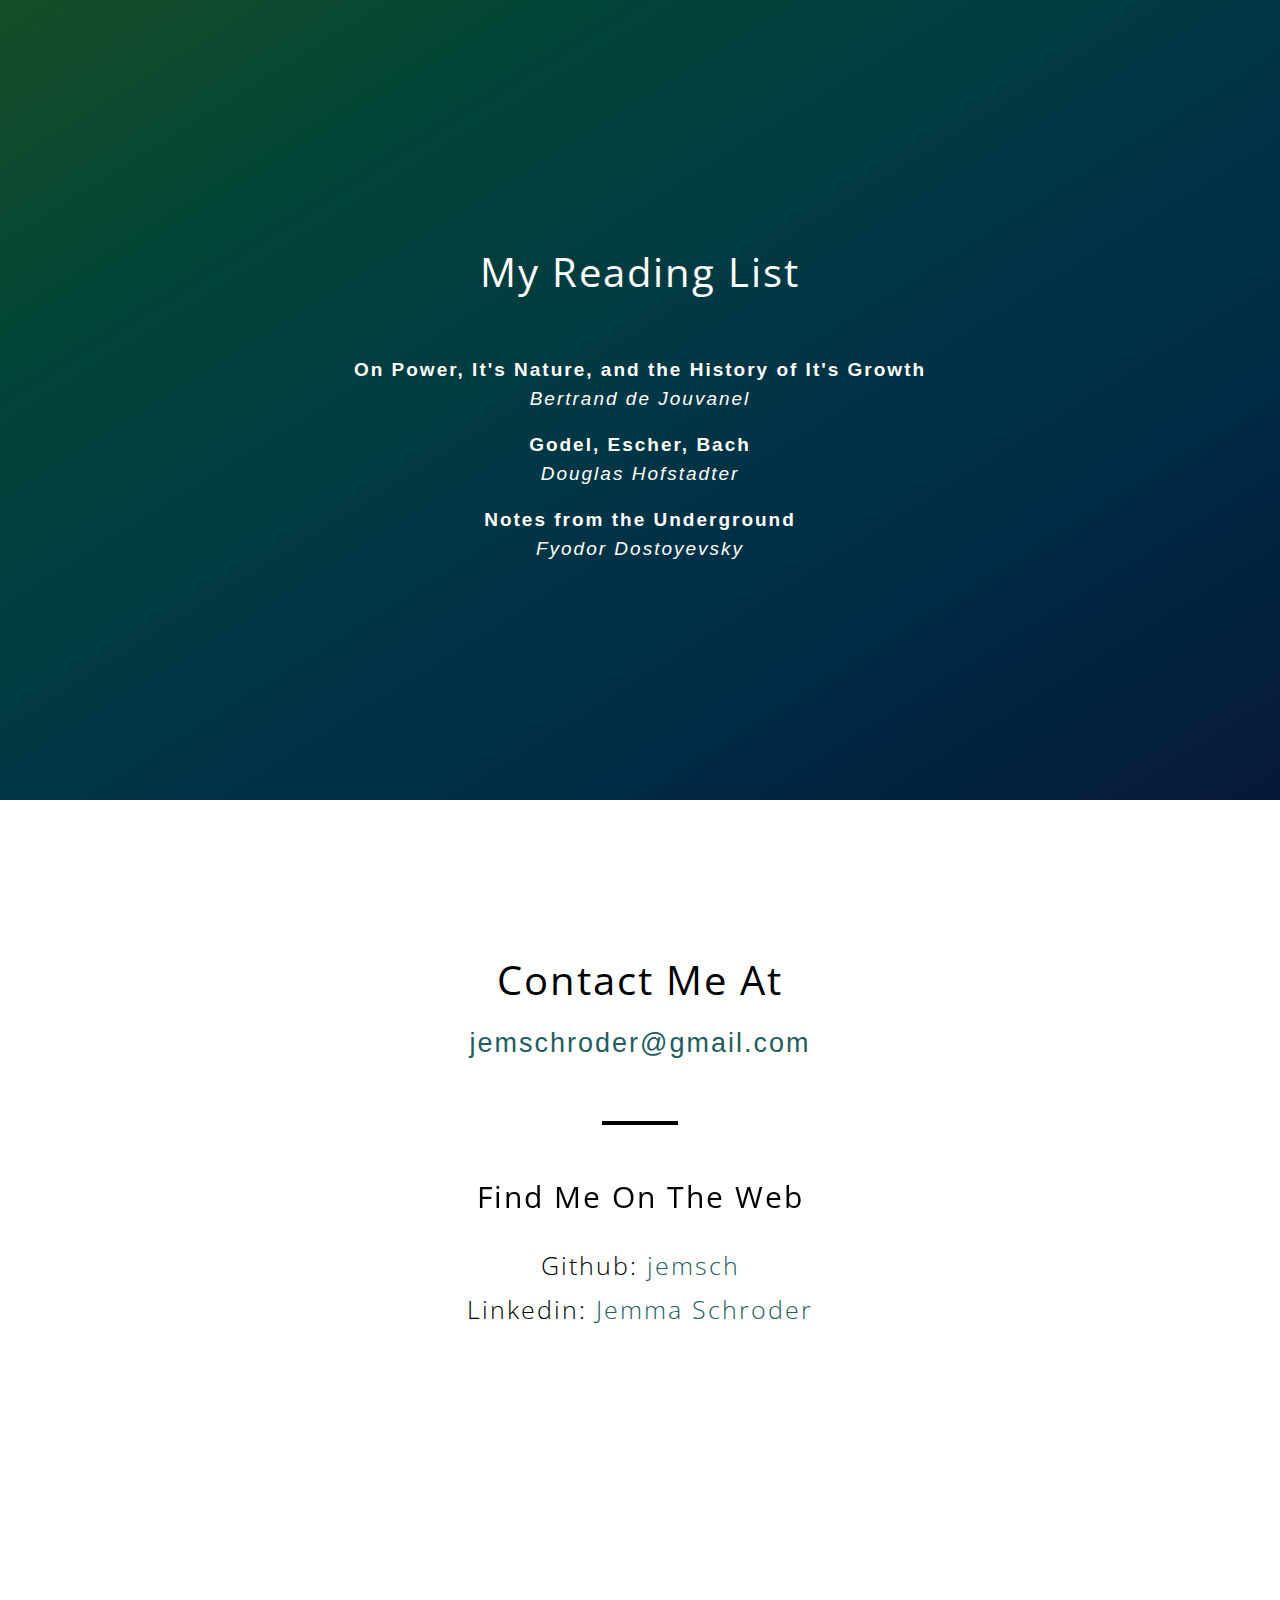
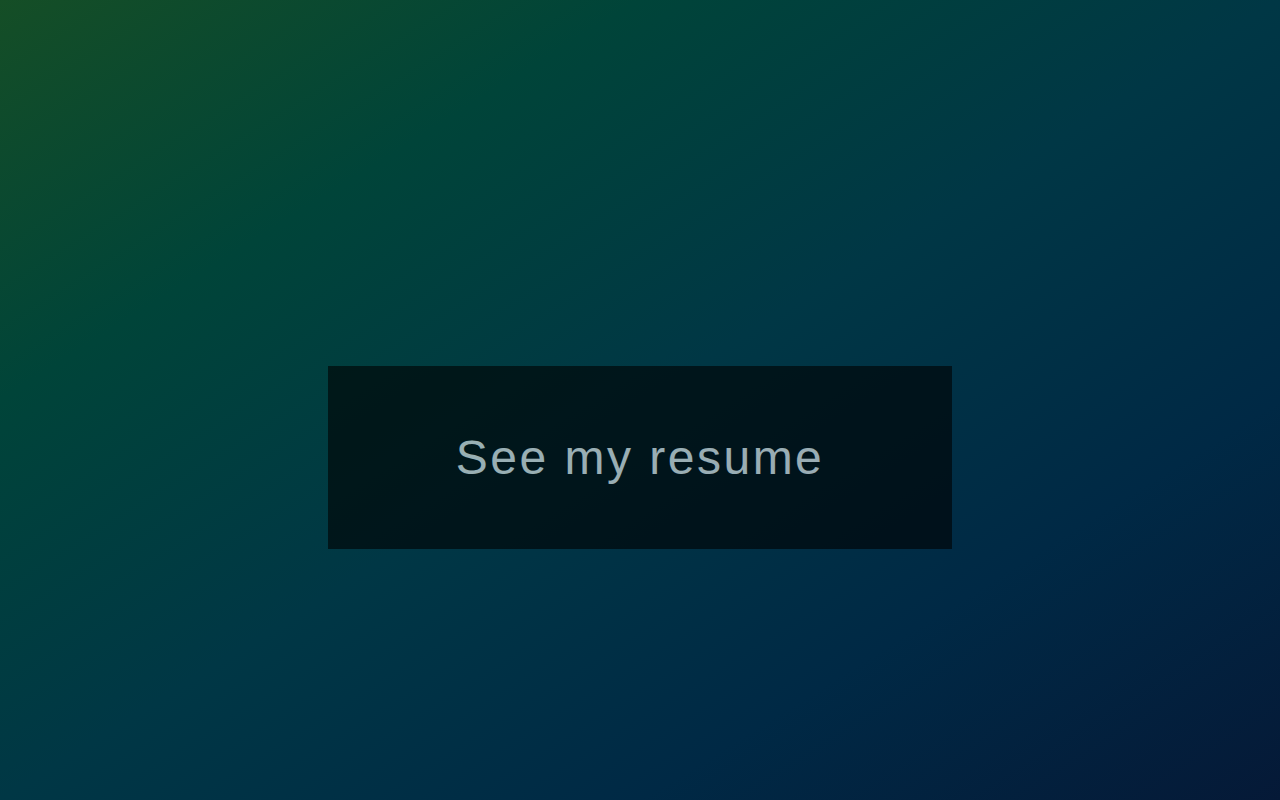
==== commit 870e5012: "looks" ====
--- a/index.html
+++ b/index.html
@@ -43,7 +43,7 @@
         <div id="slide2">
             <div class="content" >
             <p>
-                    <a style="color: #133844; font-weight: bold; font-size: 25px;">Hi, I'm Jemma — </a> I'd like to call myself a
+                    <a style="color: #245d60; font-weight: bold; font-size: 25px;">Hi, I'm Jemma — </a> I'd like to call myself a
                     knowledge junkie with a penchant for aesthetics. <br />
                     <br />
                     I love to study math, philosophy, biology, and politics, as well as topics in economics, history, physics, and music theory.
@@ -77,10 +77,10 @@
                 <br>
                         <div id="bookname">On Power, It's Nature, and the History of It's Growth</div>
                         <div id="subtext">Bertrand de Jouvanel</div>
-                        <br />
+                        <br>
                         <div id="bookname">Godel, Escher, Bach</div>
                         <div id="subtext">Douglas Hofstadter</div>
-                        <br />
+                        <br>
                         <div id="bookname">Notes from the Underground</div>
                         <div id="subtext">Fyodor Dostoyevsky</div>
                     </p>
@@ -90,13 +90,40 @@
         <div id="slide4">
             <div class="content">
                 <h2 style="color: black;">Contact Me At</h2>
-                <a id="email" href="mailto:jemschroder@gmail.com">jemschroder@gmail.com</a>
+                <br>
+                <div id="email"><a href="mailto:jemschroder@gmail.com">jemschroder@gmail.com</a></div>
+                <br>
+                <br>
+                <br>
+
+                <hr>
+                <br>
+                <br>
+                <h3>
+                    Find Me On The Web
+                </h3>
+                <p id="web">
+                        Github: <a style="color: #245d60; text-decoration: none" href="https://github.com/jemsch">jemsch</a>
+                        <br />
+                        Linkedin: <a style="color: #245d60; text-decoration: none" href="https://www.linkedin.com/in/jemma-s-542882128/">Jemma Schroder</a>
+                    </p>
+
+
             </div> 
         </div> 
         
         <div id="slide5">
-            <div class="content">
-                <h2>My Resume</h2>
+            <div class="contentLast">
+                <div class="buttonContainer"></div>
+                <br>
+                <br>
+                <br>
+                <br>
+                <br>
+                <br>
+                <a href="https://docs.google.com/document/d/1fohUHAB81uJ-hB1u1OqQdTxfvaWJ4_TkoGkkR5hshVA/edit" class="button">See my resume</a>
+
+                
             </div> 
         </div> 
         <!----- SLIDES END --->
--- a/styles/main.css
+++ b/styles/main.css
@@ -33,7 +33,21 @@
     line-height: 1.5; 
 
 }
-h3, h4, h5 {
+h3 {
+    font-family: 'Open Sans', 'helvetica';
+    font-weight: normal;
+    font-size: 30px;
+    text-align: center;
+    color: black;
+    margin: 5px 0;
+    padding: 0;
+    z-index: 1;
+    position: relative;
+    line-height: 1.5; 
+
+}
+
+h4, h5 {
     font-family: 'Open Sans', 'helvetica';
     font-weight: normal;
     font-size: 16px;
@@ -61,16 +75,25 @@
 .content{
     margin: 0 auto;
     width: 960px;
+    height: auto;
+}
+.contentLast{
+    margin: 0 auto;
+    width: 960px;
+    height: 300px;
+    text-align: center;
+    vertical-align: 50%;
 }
 .clear {
     clear: both;
 }
 #header {
     width: 100%;
-    background: url('../assets/header-bg.png');    height: 80px;
+    background: url('../assets/header-bg.png');
     position: fixed;
     margin-top: 30px;
-    opacity: 30%;
+    opacity: 0.75;
+    height: 80px;
 }
 #nav {
     width: 500px;
@@ -122,13 +145,13 @@
     color: #fff;
     height: 350px;
     margin: 0;
-    padding: 200px 0 260px 0;
+    padding: 200px 0 250px 0;
     background-size: cover;
 }
 #slide2{
     background-color: #fff;
     color: #333333;
-    height: 650px;
+    height: 600px;
     margin: 0 auto;
     overflow: hidden;
     padding: 100px 0;
@@ -136,24 +159,25 @@
 #slide3{
     background-image: linear-gradient(to right bottom, #154e26, #004439, #003745, #002945, #051937);
    color: #fff;
-    height: 600px;
+    height: 630px;
     padding: 170px 0 0 0;
     background-size: cover;
 }
 #slide4{
     background-color: #fff;
     color: #333333;
-    height: 300px;
-    padding: 200px 0;
+    height: 500px;
+    padding: 150px 0;
 }
 #slide5{
     background-image: linear-gradient(to right bottom, #154e26, #004439, #003745, #002945, #051937);
-    height: 200px;
-    margin: 0 auto;
-    padding: 250px 0;
+    height: 300px;
+    margin: 0 auto;
+    padding: 250px 0 250px 0;
     color: #fff;
     background-size: cover;
 }
+
 
 #bookname {
     font-size:19px;
@@ -171,9 +195,63 @@
 }
 
 #email {
-    color: #133844; 
+    text-align: center;
+}
+
+#email a {
+    color: #245d60; 
     text-decoration: none; 
-    font-size: 35px; 
-    text-align: center;"
-}
-
+    font-size: 27px; 
+    letter-spacing: 2px;
+    font-family: 'helvetica';
+    text-decoration: none
+}
+
+hr {
+    margin-right: 46%;
+    margin-left: 46%;
+    border: 2px solid black;   
+}
+
+#web{
+    font-size: 25px;
+    text-align: center;
+    line-height: 1.75;
+    /*#38603c*/
+}
+
+.buttonContainer {
+    text-align: center;
+    display: inline-block;
+    display: block;
+    margin-left: 45%;
+    margin-right: 45%;
+    
+}
+
+.button {
+    background-color: black;
+    border: none;
+    color: white;
+    padding: 64px 128px;
+    text-align: center;
+    font-size: 48px;
+    margin: 8px 4px;
+    opacity: 0.6;
+    transition: 0.3s;
+    display: inline-block;
+    text-decoration: none;
+    cursor: pointer;
+    display: inline-block;
+    letter-spacing: 2.5px
+}
+  
+.button:hover {
+    opacity: 1
+}
+
+
+
+a {
+    text-align: center;
+}
